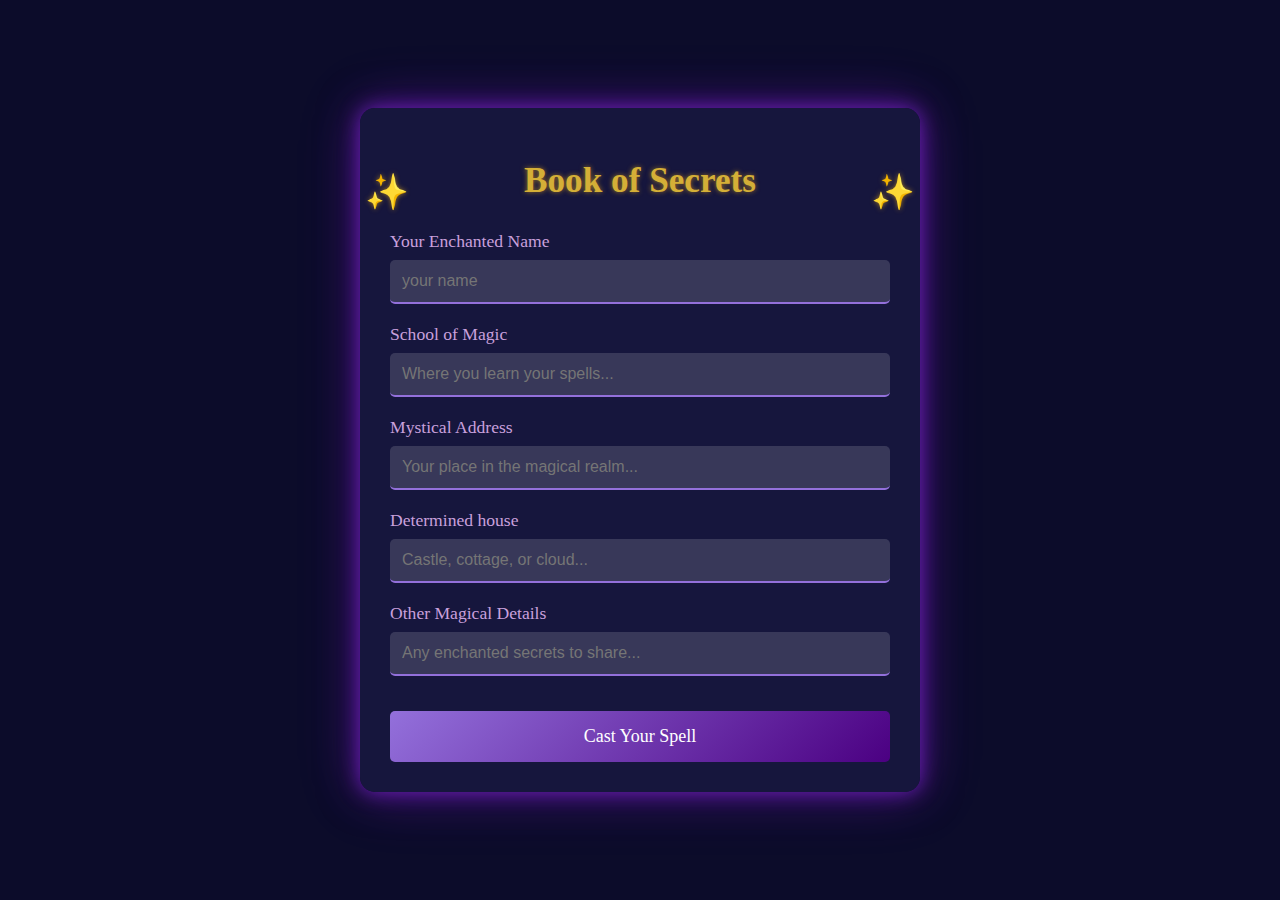
==== html/index_lastest.html @ 46c2c756 ""complete backend? and change html and css file name"" ====
<!DOCTYPE html>
<html lang="en">
  <head>
    <meta charset="UTF-8" />
    <meta name="viewport" content="width=device-width, initial-scale=1.0" />
    <title>Magical Information Portal</title>

    <link rel="stylesheet" href="../css/index2.css" />
    <!-- <script src="Js/index2.js"></script>  -->
  </head>
  <body>
    <div class="container">
      <h1 class="magic-sparkle">Book of Secrets</h1>
      <form id="magicalForm">
        <div class="form-group">
          <label for="name">Your Enchanted Name</label>
          <input type="text" id="name" name="name" placeholder="your name" />
        </div>

        <div class="form-group">
          <label for="school">School of Magic</label>
          <input
            type="text"
            id="school"
            name="school"
            placeholder="Where you learn your spells..."
          />
        </div>

        <div class="form-group">
          <label for="address">Mystical Address</label>
          <input
            type="text"
            id="address"
            name="address"
            placeholder="Your place in the magical realm..."
          />
        </div>

        <div class="form-group">
          <label for="home">Determined house</label>
          <input
            type="text"
            id="home"
            name="home"
            placeholder="Castle, cottage, or cloud..."
          />
        </div>

        <div class="form-group">
          <label for="other">Other Magical Details</label>
          <input
            type="text"
            id="other"
            name="other"
            placeholder="Any enchanted secrets to share..."
          />
        </div>

        <button type="submit">Cast Your Spell</button>
      </form>
    </div>

    <script>
      // Add event listener for form submission
      document.getElementById("magicalForm").addEventListener("submit", sendRequest);

      // Function to handle form submission and send data to the server
      function sendRequest(event) {
        // Prevent page reload on form submission
        event.preventDefault();

        // Collect form data
        let data = {
          Name: document.getElementById("name").value,
          School: document.getElementById("school").value,
          Address: document.getElementById("address").value,
          House: document.getElementById("home").value,
          Details: document.getElementById("other").value
        };

        const apiPath = "http://127.0.0.1:5000/cesca20"; // Update to the correct API endpoint

        // Debug: Log data to the console
        console.log("Magical Data Sent:", data);

        // Send data to the server (you need to define the server endpoint here)
        // Example using fetch API (you can replace 'yourApiEndpoint' with the real API path)
        fetch(apiPath, {
          method: 'POST',
          headers: {
            'Content-Type': 'application/json',
          },
          body: JSON.stringify(data),
        })
        .then(response => response.json())
        .then(data => {
          console.log('Success:', data);
          document.getElementById("magicalForm").reset();

          // You can display a success message or update the UI here
        })
        .catch((error) => {
          console.error('Error:', error);
        });
      }
    </script>
  </body>
</html>
---- css/index2.css ----
body {
    background-image: url('https://images.unsplash.com/photo-1518709268805-4e9042af9f23?ixlib=rb-4.0.3');
    background-size: cover;
    font-family: 'Palatino Linotype', 'Book Antiqua', Palatino, serif;
    color: #f1f1f1;
    margin: 0;
    padding: 0;
    display: flex;
    justify-content: center;
    align-items: center;
    min-height: 100vh;
    background-color: #0c0c2a;
}

.container {
    background-color: rgba(25, 25, 65, 0.85);
    padding: 30px;
    border-radius: 15px;
    box-shadow: 0 0 20px rgba(138, 43, 226, 0.7), 
                0 0 40px rgba(75, 0, 130, 0.5), 
                0 0 60px rgba(138, 43, 226, 0.3);
    max-width: 500px;
    width: 90%;
}

h1 {
    text-align: center;
    color: #d4af37;
    margin-bottom: 30px;
    font-size: 2.2em;
    text-shadow: 0 0 5px #a17721;
}

.form-group {
    margin-bottom: 20px;
}

label {
    display: block;
    margin-bottom: 8px;
    color: #c9a0dc;
    font-size: 1.1em;
}

input[type="text"] {
    width: 100%;
    padding: 12px;
    border: none;
    border-radius: 5px;
    background-color: rgba(255, 255, 255, 0.15);
    color: white;
    font-size: 16px;
    box-sizing: border-box;
    transition: all 0.3s ease;
    border-bottom: 2px solid #9370DB;
}

input[type="text"]:focus {
    outline: none;
    background-color: rgba(255, 255, 255, 0.25);
    box-shadow: 0 0 8px #d4af37;
}

button {
    width: 100%;
    background: linear-gradient(135deg, #9370DB, #4B0082);
    color: white;
    border: none;
    padding: 15px;
    font-size: 18px;
    cursor: pointer;
    border-radius: 5px;
    margin-top: 15px;
    transition: all 0.3s ease;
    font-family: inherit;
}

button:hover {
    background: linear-gradient(135deg, #a57eeb, #6a1ca3);
    box-shadow: 0 0 15px rgba(138, 43, 226, 0.8);
}

.magic-sparkle {
    position: relative;
}

.magic-sparkle::before {
    content: "✨";
    position: absolute;
    left: -25px;
    top: 10px;
}

.magic-sparkle::after {
    content: "✨";
    position: absolute;
    right: -25px;
    top: 10px;
}
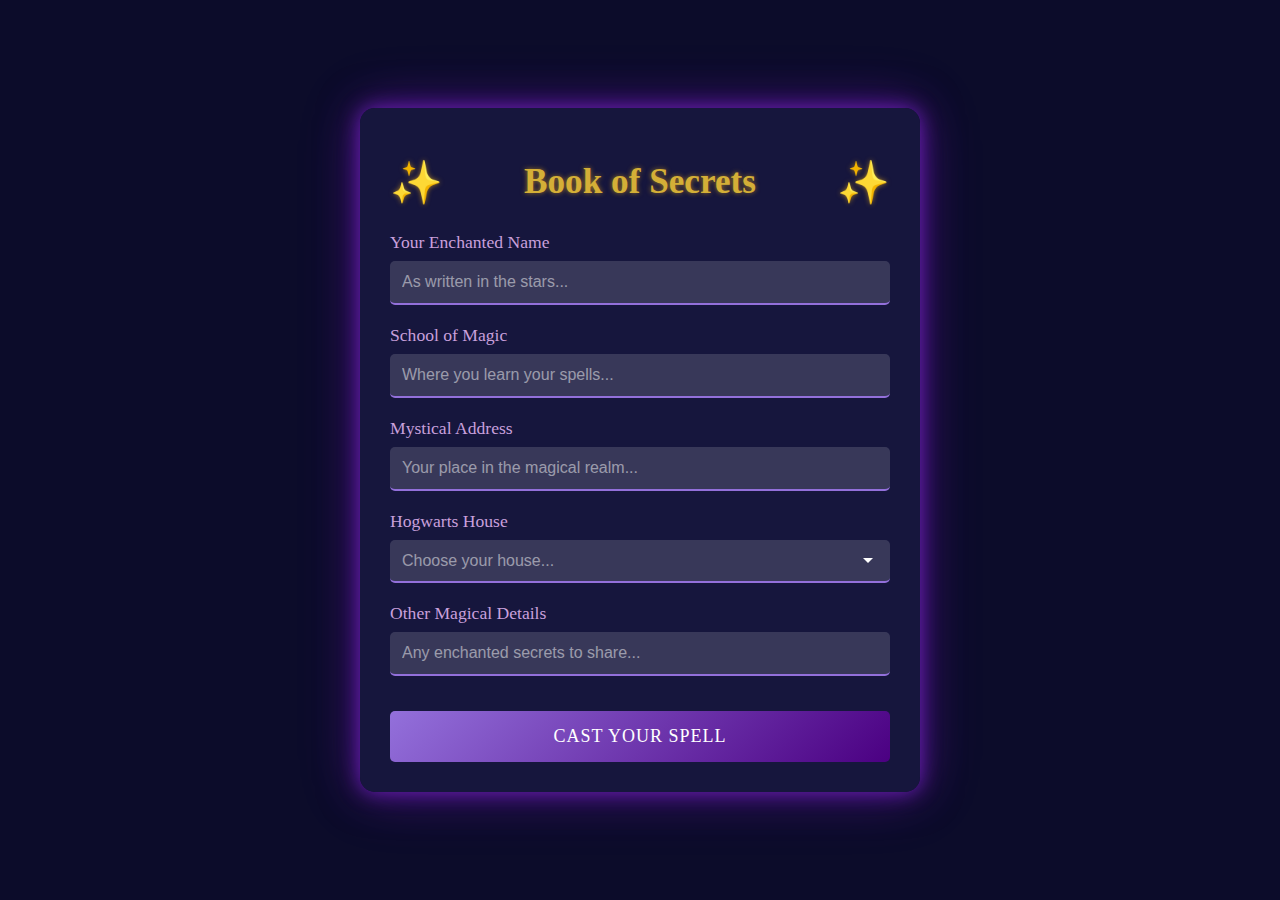
==== commit a8a360ed: "backend really completed yayy" ====
--- a/html/index_lastest.html
+++ b/html/index_lastest.html
@@ -5,7 +5,7 @@
     <meta name="viewport" content="width=device-width, initial-scale=1.0" />
     <title>Magical Information Portal</title>
 
-    <link rel="stylesheet" href="../css/index2.css" />
+    <link rel="stylesheet" href="../css/index_lastest.css" />
     <!-- <script src="Js/index2.js"></script>  -->
   </head>
   <body>
@@ -14,7 +14,7 @@
       <form id="magicalForm">
         <div class="form-group">
           <label for="name">Your Enchanted Name</label>
-          <input type="text" id="name" name="name" placeholder="your name" />
+          <input type="text" id="name" name="name" placeholder="As written in the stars..." required/>
         </div>
 
         <div class="form-group">
@@ -24,6 +24,7 @@
             id="school"
             name="school"
             placeholder="Where you learn your spells..."
+            required
           />
         </div>
 
@@ -34,18 +35,20 @@
             id="address"
             name="address"
             placeholder="Your place in the magical realm..."
+            required
           />
         </div>
 
         <div class="form-group">
-          <label for="home">Determined house</label>
-          <input
-            type="text"
-            id="home"
-            name="home"
-            placeholder="Castle, cottage, or cloud..."
-          />
-        </div>
+          <label for="home">Hogwarts House</label>
+          <select id="house" name="house" required>
+            <option  value="" disabled selected hidden>Choose your house...</option>
+            <option  value="gryffindor">Gryffindor</option>
+            <option  value="hufflepuff">Hufflepuff</option>
+            <option  value="ravenclaw">Ravenclaw</option>
+            <option  value="slytherin">Slytherin</option>
+        </select>
+    </div>
 
         <div class="form-group">
           <label for="other">Other Magical Details</label>
@@ -54,6 +57,7 @@
             id="other"
             name="other"
             placeholder="Any enchanted secrets to share..."
+            required
           />
         </div>
 
@@ -75,7 +79,7 @@
           Name: document.getElementById("name").value,
           School: document.getElementById("school").value,
           Address: document.getElementById("address").value,
-          House: document.getElementById("home").value,
+          House: document.getElementById("house").value,
           Details: document.getElementById("other").value
         };
 
--- a/css/index_lastest.css
+++ b/css/index_lastest.css
@@ -0,0 +1,170 @@
+
+body {
+    background-image: url('https://images.unsplash.com/photo-1518709268805-4e9042af9f23?ixlib=rb-4.0.3');
+    background-size: cover;
+    background-attachment: fixed;
+    font-family: 'Palatino Linotype', 'Book Antiqua', Palatino, serif;
+    color: #f1f1f1;
+    margin: 0;
+    padding: 0;
+    display: flex;
+    justify-content: center;
+    align-items: center;
+    min-height: 100vh;
+    background-color: #0c0c2a;
+}
+
+.container {
+    background-color: rgba(25, 25, 65, 0.85);
+    padding: 30px;
+    border-radius: 15px;
+    box-shadow: 0 0 20px rgba(138, 43, 226, 0.7), 
+                0 0 40px rgba(75, 0, 130, 0.5), 
+                0 0 60px rgba(138, 43, 226, 0.3);
+    max-width: 500px;
+    width: 90%;
+    margin: 20px 0;
+}
+
+h1 {
+    text-align: center;
+    color: #d4af37;
+    margin-bottom: 30px;
+    font-size: 2.2em;
+    text-shadow: 0 0 5px #a17721;
+    position: relative;
+    padding: 0 30px;
+}
+
+.form-group {
+    margin-bottom: 20px;
+}
+
+label {
+    display: block;
+    margin-bottom: 8px;
+    color: #c9a0dc;
+    font-size: 1.1em;
+}
+
+input[type="text"],
+select {
+    width: 100%;
+    padding: 12px;
+    border: none;
+    border-radius: 5px;
+    background-color: rgba(255, 255, 255, 0.15);
+    font-size: 16px;
+    box-sizing: border-box;
+    transition: all 0.3s ease;
+    border-bottom: 2px solid #9370DB;
+}
+
+/* สไตล์เมื่อยังไม่มีค่าใน input */
+input[type="text"]:not(:focus):placeholder-shown {
+    color: rgba(255, 255, 255, 0.5);
+}
+
+/* สไตล์เมื่อยังไม่เลือกค่าใน select */
+select:invalid,
+select option[value=""][disabled] {
+    color: rgba(255, 255, 255, 0.5);
+}
+
+/* สไตล์เมื่อมีค่าแล้ว */
+input[type="text"]:not(:placeholder-shown),
+select:valid {
+    color: white;
+}
+
+input[type="text"]:focus,
+select:focus {
+    outline: none;
+    background-color: rgba(255, 255, 255, 0.25);
+    box-shadow: 0 0 8px #d4af37;
+    color: white;
+}
+
+select {
+    appearance: none;
+    -webkit-appearance: none;
+    -moz-appearance: none;
+    background-image: url("data:image/svg+xml;utf8,<svg fill='white' height='24' viewBox='0 0 24 24' width='24' xmlns='http://www.w3.org/2000/svg'><path d='M7 10l5 5 5-5z'/><path d='M0 0h24v24H0z' fill='none'/></svg>");
+    background-repeat: no-repeat;
+    background-position: right 10px center;
+    cursor: pointer;
+}
+
+/* สไตล์ตัวเลือกใน dropdown */
+select option {
+    background-color: #1a1a4a;
+    color: white;
+    padding: 10px;
+}
+
+/* สไตล์ placeholder ใน dropdown */
+select option[value=""][disabled] {
+    color: rgba(255, 255, 255, 0.5);
+}
+
+button {
+    width: 100%;
+    background: linear-gradient(135deg, #9370DB, #4B0082);
+    color: white;
+    border: none;
+    padding: 15px;
+    font-size: 18px;
+    cursor: pointer;
+    border-radius: 5px;
+    margin-top: 15px;
+    transition: all 0.3s ease;
+    font-family: inherit;
+    text-transform: uppercase;
+    letter-spacing: 1px;
+}
+
+button:hover {
+    background: linear-gradient(135deg, #a57eeb, #6a1ca3);
+    box-shadow: 0 0 15px rgba(138, 43, 226, 0.8);
+    transform: translateY(-2px);
+}
+
+.magic-sparkle::before,
+.magic-sparkle::after {
+    content: "✨";
+    position: absolute;
+    top: 50%;
+    transform: translateY(-50%);
+    font-size: 1.2em;
+}
+
+.magic-sparkle::before {
+    left: 0;
+}
+
+.magic-sparkle::after {
+    right: 0;
+}
+
+::placeholder {
+    color: rgba(255, 255, 255, 0.5);
+    opacity: 1;
+}
+
+/* Responsive Design */
+@media (max-width: 600px) {
+    .container {
+        padding: 20px;
+        width: 95%;
+    }
+    
+    h1 {
+        font-size: 1.8em;
+        padding: 0 25px;
+    }
+    
+    .magic-sparkle::before,
+    .magic-sparkle::after {
+        font-size: 1em;
+    }
+}
